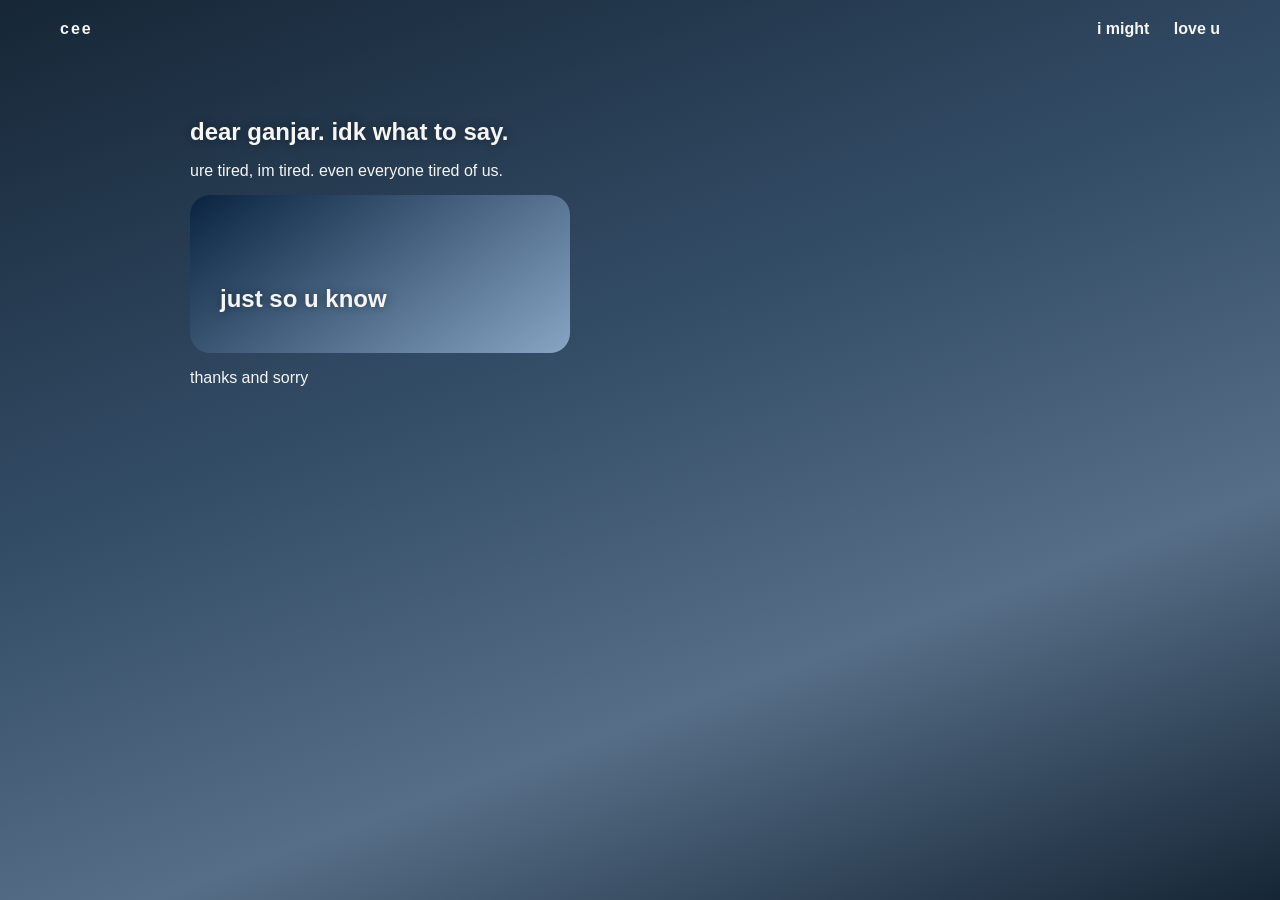
==== gly.html @ 4851bdf9 "Add files via upload" ====
<!DOCTYPE html>
<html lang="en">
<head>
  <meta charset="UTF-8">
  <meta name="viewport" content="width=device-width, initial-scale=1.0">
  <title>cee</title>
  <link rel="stylesheet" href="styled.css">
</head>
<body>


  <nav>
    <div class="logo">cee</div>
    <div class="nav-links">
      <a href="index.html">i might</a>
      <a href="neurotransmitter.html">love u</a>
    </div>
  </nav>


  <section class="content">


  <h2><strong>dear ganjar. idk what to say.</strong></h2>
  
  <p>ure tired, im tired. even everyone tired of us.</p>
  
  <div class="card" id="soundCard">
  <h2>just so u know</h2>
</div>

<audio id="myAudio" src="click.mp3"></audio>

<script>
  const card = document.getElementById("soundCard");
  const audio = document.getElementById("myAudio");

  card.addEventListener("click", function() {
    audio.play();
  });
</script>

  <p>thanks and sorry</p>

  <script src="js.script"></script>

</body>
</html>
---- styled.css ----
body {
  margin: 0;
  font-family: Arial, sans-serif;
  background: linear-gradient(
    160deg,
    #162636 0%,
    #334c66 40%,
    #566e87 70%,
    #162636 100%
  );
  color: #f5f5f5;
  min-height: 100vh;
}


nav {
  display: flex;
  justify-content: space-between;
  padding: 20px 60px;
}


.logo {
  font-weight: bold;
  letter-spacing: 2px;
}


.nav-links a {
  text-decoration: none;
  color: #f5f5f5;
  margin-left: 20px;
  transition: 0.3s;
}


.nav-links a:hover {
  color: #290105;
}


.hero {
  height: 90vh;
  display: flex;
  flex-direction: column;
  justify-content: center;
  align-items: center;
  text-align: center;
}


.hero h1 {
  font-size: 48px;
  margin: 0;
}


.hero h2 {
  font-size: 24px;
  font-weight: normal;
  margin-top: 10px;
  opacity: 0.7;
}

button {
  margin-top: 40px;
  padding: 12px 30px;
  background-color: #290105;
  border: none;
  color: #f5f5f5;
  cursor: pointer;
  transition: 0.3s;
}


button:hover {
  background-color: #ffccd5;
}


.content {
  padding: 80px 15%;
}


.content h1 {
  font-size: 32px;
  margin-bottom: 60px;
}


.topic {
  margin-bottom: 60px;
}


.topic h2 {
  font-size: 18px;
  line-height: 1.6;
  opacity: 0.8;
}


a {
  color: #f4a6b8; /* soft pink elegan */
  text-decoration: none;
  font-weight: bold;
  transition: 0.3s;
}

a:hover {
  color: #ffccd5;
  text-decoration: underline;
}


h1, h2 {
  text-shadow: 0 0 10px rgba(0,0,0,0.4);
}


.subtitle {
  opacity: 0.7;
  margin-bottom: 50px;
  font-size: 18px;
}


.section {
  margin-bottom: 60px;
}


.section h2 {
  margin-bottom: 10px;
  font-size: 24px;
}


.hero {
  height: 100vh;
  display: flex;
  justify-content: center;
  align-items: center;
  text-align: center;
  position: relative;
}


.hero-content h1 {
  font-size: 52px;
  letter-spacing: 4px;
  margin-bottom: 20px;
}


.tagline {
  opacity: 0.7;
  font-size: 18px;
  margin-bottom: 40px;
}


@keyframes gradientMove {
  0% { background-position: 0% 50%; }
  50% { background-position: 100% 50%; }
  100% {background-position: 0% 50%; }
}


.hero h1 {
  animation: pulse 2s infinite;
}


@keyframes pulse {
  0% {text-shadow: 0 0 5px #8b0000; }
  50% { text-shadow: 0 0 20px #ff0000; }
  100% { text-shadow: 0 0 5px #8b0000; }
}


.cards {
  display: flex;
  justify-content: center;
  flex-wrap: wrap;
  gap: 24px;
  margin: 60px 0;
}


.card {
  background: linear-gradient(145deg, #0a2440, #87a5c4);
  border-radius: 20px;
  width: 320px;
  padding: 30px;
  cursor: pointer;
  transition: all 0.4s ease;
  position: relative;
  overflow: hidden;
}

.card-content h3 {
  margin-bottom: 10px;
  font-size: 22px;
}

.card-content p {
  font-size: 14px;
  opacity: 0.8;
}

.card-arrow {
  position: absolute;
  right: 25px;
  bottom: 25px;
  font-size: 20px;
  opacity: 0.6;
  transition: 0.3s ease;
}

/* Hover effect */
.card:hover {
  transform: translateY(-10px);
  box-shadow: 0 0 20px rgba(0, 150, 255, 0.7);
}

.card:hover .card-arrow {
  transform: translateX(5px);
  opacity: 1;
}



.content {
  max-width: 900px;
  margin: 50px auto;
  padding: 0 20px;
}

.content h2 {
  margin-top: 40px;
  margin-bottom: 10px;
}

.content p {
  margin-bottom: 15px;
}

.content ul {
  margin-left: 20px;
  margin-bottom: 20px;
}

.content li {
  margin-bottom: 8px;
}


.cards {
  flex-wrap: wrap;
}


@media (max-width: 768px) {
  nav {
    padding: 20px 20px;
  }

  .hero h1 {
    font-size: 32px;
  }

  .hero-content h1 {
    font-size: 36px;
  }

  .card {
    width: 90%;
  }
}

.content h2 {
  margin-top: 60px;
}

.statement {
  font-weight: bold;
  font-size: 20px;
  margin: 30px 0;
  color: #78a3b0;
}
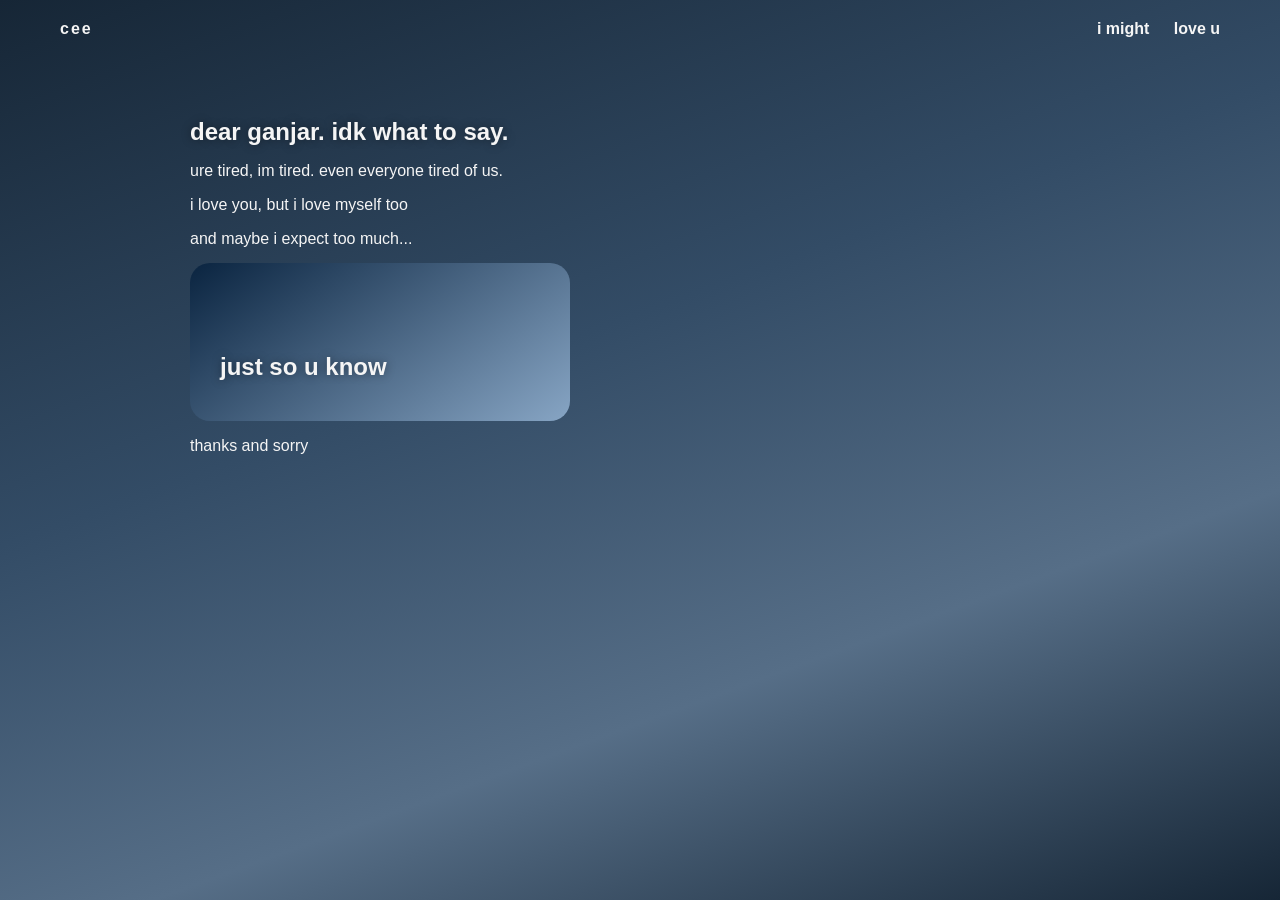
==== commit 9ae7f1d0: "Add files via upload" ====
--- a/gly.html
+++ b/gly.html
@@ -24,6 +24,8 @@
   <h2><strong>dear ganjar. idk what to say.</strong></h2>
   
   <p>ure tired, im tired. even everyone tired of us.</p>
+  <p>i love you, but i love myself too</p>
+  <p>and maybe i expect too much...</p>
   
   <div class="card" id="soundCard">
   <h2>just so u know</h2>
